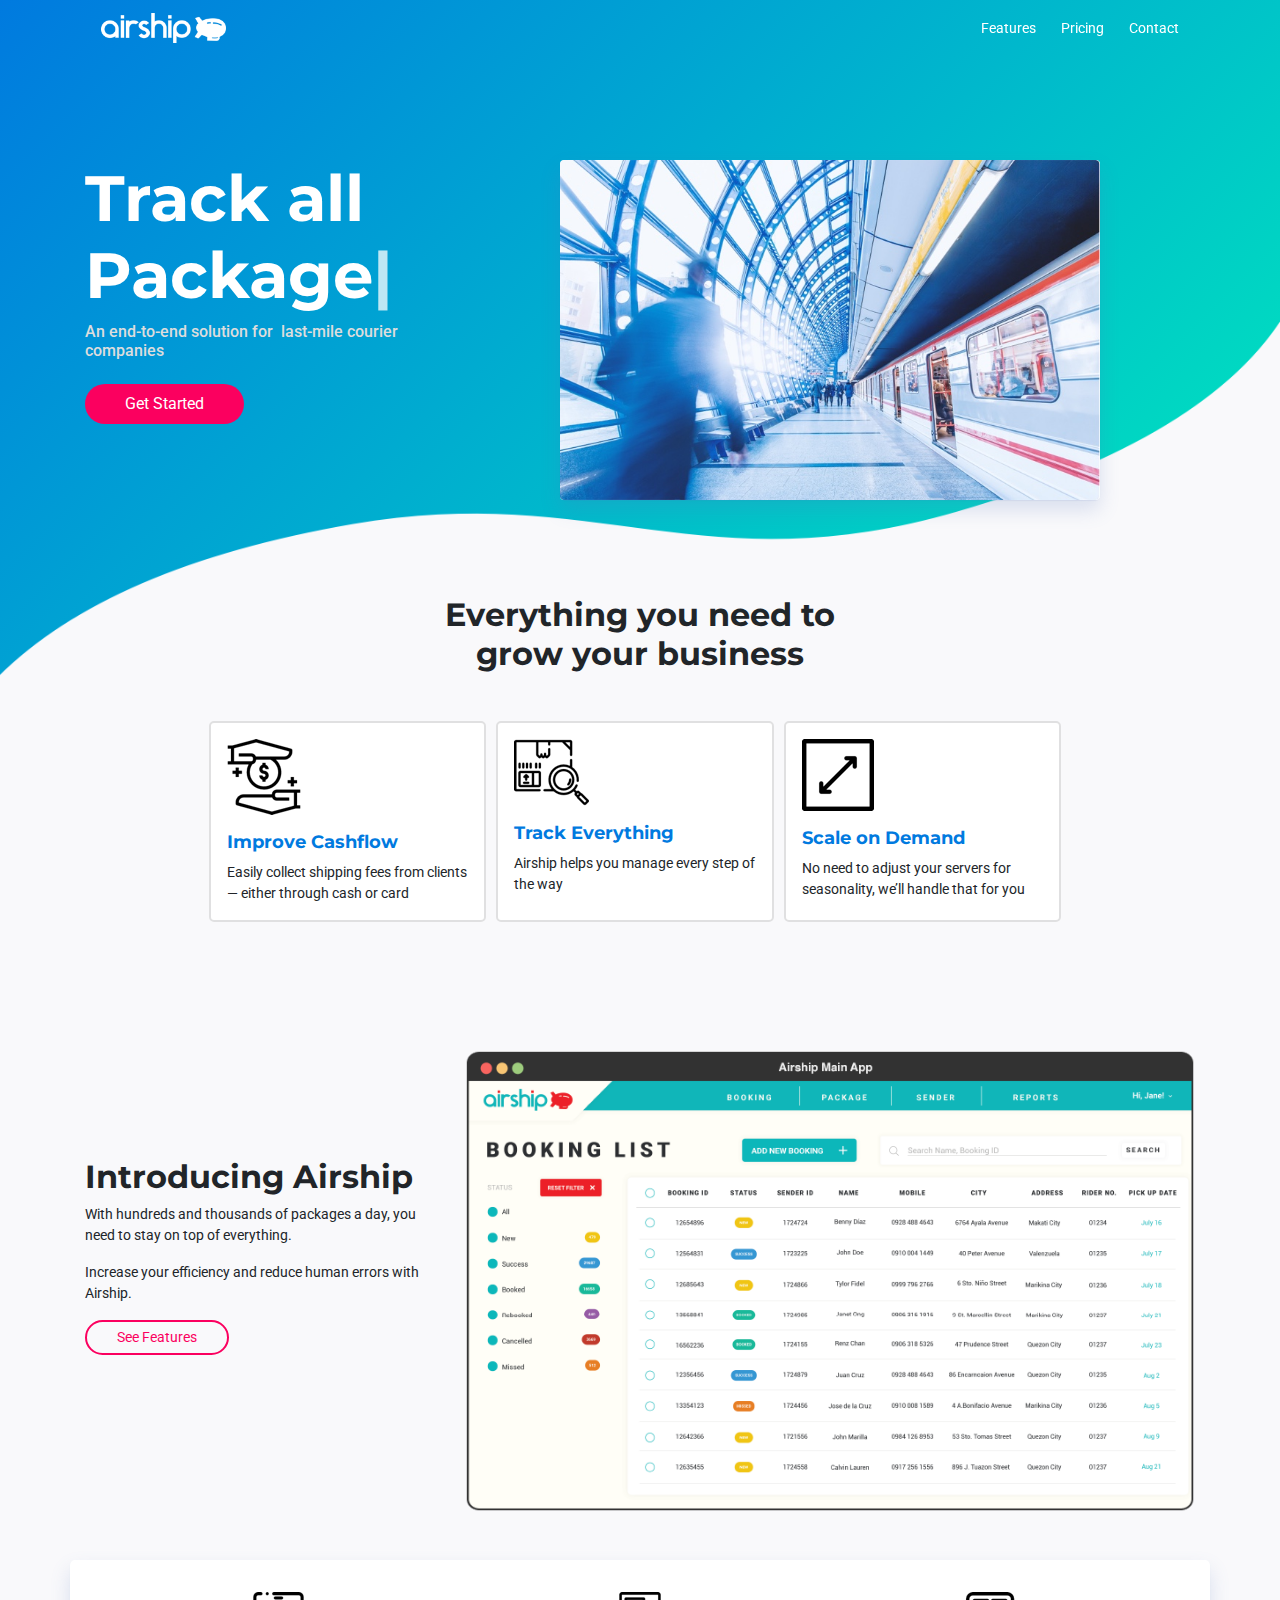
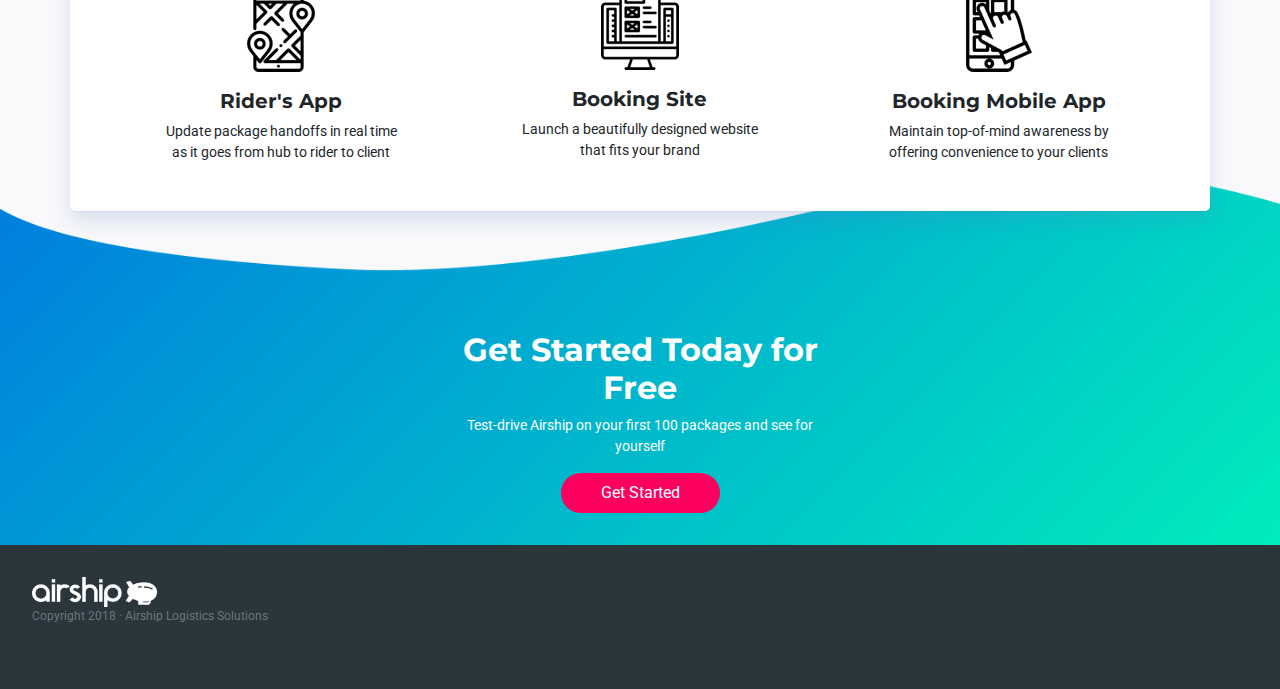
==== index.html @ 89cbfaf5 "Initial commit" ====
<!DOCTYPE html>
<!--[if lte IE 6]><html class="preIE7 preIE8 preIE9"><![endif]-->
<!--[if IE 7]><html class="preIE8 preIE9"><![endif]-->
<!--[if IE 8]><html class="preIE9"><![endif]-->
<!--[if gte IE 9]><!--><html><!--<![endif]-->
  <head>
    <meta charset="UTF-8">
  <meta http-equiv="X-UA-Compatible" content="IE=edge,chrome=1">
  <meta name="viewport" content="width=device-width,initial-scale=1">
    <title>Airship Logistics Solutions</title>
  <meta name="author" content="BotBros AI">
  <meta name="description" content="Airship provides an affordable end-to-end solution for  last-mile courier companies">
  <meta name="keywords" content="airship, last-mile courier software, logistics software, package management, parcels management, bookings management">
  <!-- Favicons -->
  <link rel="apple-touch-icon" sizes="57x57" href="favicon/apple-icon-57x57.png">
  <link rel="apple-touch-icon" sizes="60x60" href="favicon/apple-icon-60x60.png">
  <link rel="apple-touch-icon" sizes="72x72" href="favicon/apple-icon-72x72.png">
  <link rel="apple-touch-icon" sizes="76x76" href="favicon/apple-icon-76x76.png">
  <link rel="apple-touch-icon" sizes="114x114" href="favicon/apple-icon-114x114.png">
  <link rel="apple-touch-icon" sizes="120x120" href="favicon/apple-icon-120x120.png">
  <link rel="apple-touch-icon" sizes="144x144" href="favicon/apple-icon-144x144.png">
  <link rel="apple-touch-icon" sizes="152x152" href="favicon/apple-icon-152x152.png">
  <link rel="apple-touch-icon" sizes="180x180" href="favicon/apple-icon-180x180.png">
  <link rel="icon" type="image/png" sizes="192x192"  href="favicon/android-icon-192x192.png">
  <link rel="icon" type="image/png" sizes="32x32" href="favicon/favicon-32x32.png">
  <link rel="icon" type="image/png" sizes="96x96" href="favicon/favicon-96x96.png">
  <link rel="icon" type="image/png" sizes="16x16" href="favicon/favicon-16x16.png">
  <link rel="manifest" href="/manifest.json">
  <meta name="msapplication-TileColor" content="#ffffff">
  <meta name="msapplication-TileImage" content="/ms-icon-144x144.png">
  <meta name="theme-color" content="#ffffff">

  <link rel="stylesheet" href="https://maxcdn.bootstrapcdn.com/bootstrap/4.0.0/css/bootstrap.min.css" integrity="sha384-Gn5384xqQ1aoWXA+058RXPxPg6fy4IWvTNh0E263XmFcJlSAwiGgFAW/dAiS6JXm" crossorigin="anonymous">
  <link rel="stylesheet" href="style.css">
  </head>
  <body class="page-home">
    <header class="fixed-top" id="airshipNav">
      <div class="container">

      <nav class="navbar navbar-light navbar-expand-lg justify-content-between">
        <a class="navbar-brand" href="#">
          <img src="images/airship-logo-white.png" class="logo d-inline-block align-top" alt="Airship Logo">
        </a>

        <div class="navbar-links">
          <ul>
            <li><a href="https://www.getairship.co/features">Features</a></li>
            <li><a href="https://www.getairship.co/pricing">Pricing</a></li>
            <li><a href="/contact">Contact</a></li>
          </ul>
        </div>
      </nav>

      </div>

    </header>

    <section class="home-banner">
      <div class="container">
        <div class="row">
          <div class="col-12 col-md-4 text-container mb-3">
            <h1 class="text-white">Track all <span id="typed">Packages</span></h1>
            <h5 class="text-gray">An end-to-end solution for  last-mile courier companies</h5>
            <button class="btn btn-lg mt-3">Get Started</button>
          </div>
          <div class="col-md-1"></div>
          <div class="card-container col-12 col-md-6 mb-3">
              <div class="card-shadowed">
                <img src="images/home-banner.jpg" class="img-fluid rounded" alt="Home Banner">
              </div>
          </div>
        </div>
      </div>
      <img src="images/waves-home.png" class="waves-bottom img-fluid" />
    </section>

    <section class="home-features">
      <div class="d-flex justify-content-center text-center">
        <h2 class="col-xs-12 col-sm-8 col-md-4 mb-5">
        Everything you need to grow your business</h2>
      </div>
      <div class="container">
        <div class="d-flex features-list justify-content-center align-content-between flex-wrap">
          <div class="col-10 col-md-3 feature">
            <div class="home-icon-cash"></div>
            <h4>Improve Cashflow</h4>
            <p>Easily collect shipping fees from clients — either through cash or card</p>
          </div>
          <div class="col-10 col-md-3 feature">
            <div class="home-icon-track"></div>
            <h4>Track Everything</h4>
            <p>Airship helps you manage every step of the way</p>
          </div>
          <div class="col-10 col-md-3 feature">
            <div class="home-icon-scale"></div>
            <h4>Scale on Demand</h4>
            <p>No need to adjust your servers for seasonality, we’ll handle that for you</p>
          </div>
        </div>
      </div>
    </section>

    <section class="home-intro">
      <div class="container">
        <div class="row">
          <div class="col-12 col-md-4 d-flex align-items-center mb-5">
            <div class="text-container">
              <h2>Introducing Airship</h2>
              <p>With hundreds and thousands of packages a day, you need to stay on top of everything.</p>
              <p>Increase your efficiency and reduce human errors with Airship.</p>
              <div class="btn btn-lined">See Features</div>
            </div>
          </div>
          <div class="col-12 col-md-8">
            <img src="images/airship-main.png" alt="Airship Main" class="img-fluid">
          </div>
        </div>
      </div>

      <div class="container card-shadowed mt-5 app-list-container">
        <div class="row">
          <div class="d-flex justify-content-around app-list flex-wrap">
              <div class="app text-center col-xs-12 col-md-3">
                <div class="home-icon-riders"></div>
                <h3>Rider's App</h3>
                <p>Update package handoffs in real time as it goes from hub to rider to client</p>
              </div>
              <div class="app text-center col-xs-12 col-md-3">
                <div class="home-icon-website"></div>
                <h3>Booking Site</h3>
                <p>Launch a beautifully designed website that fits your brand</p>
              </div>
              <div class="app text-center col-xs-12 col-md-3">
                <div class="home-icon-booking"></div>
                <h3>Booking Mobile App</h3>
                <p>Maintain top-of-mind awareness by offering convenience to your clients</p>
              </div>
          </div>
        </div>
      </div>

    </section>
    
    <footer>
      <div class="cta d-flex justify-content-center align-items-center">
        <img src="images/waves-footer.png" class="waves-footer img-fluid" />
        <div class="text-container col-xs-12 col-sm-10 col-md-4 text-center">
          <h2>Get Started Today for Free</h2>
          <p>Test-drive Airship on your first 100 packages and see for yourself</p>
          <div class="btn btn-lg">Get Started</div>
        </div>
      </div>
      <div class="credits">
          <img src="images/airship-logo-white.png" height="30" alt="Airship Logo" />
          <p class="text-muted">Copyright 2018 · Airship Logistics Solutions</p>
      </div>
    </footer>

    <link href="https://fonts.googleapis.com/css?family=Montserrat:400,700|Roboto" rel="stylesheet">
    <script src="typewriter.js"></script>
    <script src="custom.js"></script>
    <script>(function(){window.initHome();})()</script>

  </body>
</html>
---- style.css ----
body {
	font-family: 'Roboto', sans-serif;
	background: #F9F9FB;
}

h1,h2,h3,h4, .price {
	font-family: 'Montserrat', sans-serif;
	font-weight: 700;
}

h1 { font-size: 36px; }
h2 { font-size: 32px; }
h3 { font-size: 20px; }
h4 { font-size: 18px; }
h5 { font-size: 16px; }
p { font-size: 14px; }

/* General */
.logo {
	height: 25px;
}

.navbar-links ul {
	display: -webkit-flex;
	display: -moz-flex;
	display: -ms-flex;
	display: -o-flex;
	display: flex;
    padding: 0;
    margin: 0;
}

.navbar-links li {
	list-style: none;
	padding: 0;
	margin: 0;
}

.navbar-links li a { color: #fff; font-size: 12px; }

.navbar-links li:not(:first-child) { margin-left: 25px; }

#airshipNav { transition: background 0.5s; }
#airshipNav.sticky { background: #2A363B; }

.btn {
	border-radius: 50px;
    color: #fff;
    background: #FB005F;
    border: none;
    font-size: 14px;
    padding: 5px 30px;
    -webkit-transition: all 0.5s;
    -o-transition: all 0.5s;
    transition: all 0.5s;
}

.btn:hover {
	background: #ff498e;
}

.btn-lg {
	padding: 8px 40px;
    font-size: 16px;
}

.btn-lined {
	border: 2px solid #FB005F;
	color: #FB005F;
	background: none;
}

.btn-lined:hover {
	color: #fff;
	border: 2px solid #FB005F;
	background: #FB005F;
}

.btn-lined-white {
	border: 2px solid #fff;
	color: #fff;
	background: none;
}

.btn-lined-white:hover {
	background: #fff;
	border: 2px solid #fff;
	color: #333;
}

.text-gray { color: #ddd; }
.text-pink { color: #FB005F; }

.card-shadowed {
	box-shadow: 0 1px 1px 0 rgba(90,122,190,0.1), 0 10px 20px 0 rgba(90,122,190,0.2);
	background: #fff;
	border-radius: 5px;
}

.waves-bottom {
	position: absolute;
	bottom: -2px;
}

/* ==================== */
/* ====== FOOTER ====== */
/* ==================== */

footer {
	margin-top: -200px;
}

footer .cta {
	padding: 12em 0 2em;
	background-image: linear-gradient(-225deg, #007adf 0%, #00ecbc 100%);
	position: relative;
	color: #fff;
}

.page-features footer .cta { padding-top: 8em; }
.page-pricing footer { margin-top: -150px; }

footer .waves-footer {
	position: absolute;
	top: -2px;
}

footer .credits {
	background: #2A363B;
	padding: 2em 2em 3em;
}

footer .credits p { font-size: 12px; }

/* ==================== */
/* ======= HOME ======= */
/* ==================== */

/* Home Icons */
.home-icon-website, .home-icon-track, .home-icon-cash, .home-icon-scale, .home-icon-riders, 
.home-icon-booking
{ display: inline-block; background: url('images/home-sprites.png') no-repeat; overflow: hidden; text-indent: -9999px; text-align: left; margin-bottom: 10px;}
 
.home-icon-website { background-position: -0px -0px; width: 78px; height: 78px; }
.home-icon-track { background-position: -0px -78px; width: 75px; height: 67px; }
.home-icon-cash { background-position: -0px -145px; width: 74px; height: 76px; }
.home-icon-scale { background-position: -0px -221px; width: 72px; height: 72px; }
.home-icon-riders { background-position: -0px -293px; width: 70px; height: 80px; }
.home-icon-booking { background-position: -0px -373px; width: 68px; height: 80px; }

/* Banner */

.home-banner {
	padding: 5em 0;
	background-image: linear-gradient(-225deg, #007adf 0%, #00ecbc 100%);
	position: relative;
}

.home-banner h1 {
	font-size: 64px;
}

.home-banner .card-container {
	z-index: 1;
}

/* Features */

.home-features .feature {
	border: 2px solid #E0E0E1;
	background: #fff;
	padding: 1em;
	border-radius: 5px;
	margin-bottom: 10px;
}

.home-features .feature h4 {
	color: #007ADF;
}

.home-features .feature p {
	margin-bottom: 0;
}

/* Introducing Airship */

.home-intro { padding: 3em 0; }

.app-list-container {
	z-index: 1;
    position: relative;
    width: 80%;
}

.app-list {
	padding: 2em;
}

/* ==================== */
/* ===== FEATURES ===== */
/* ==================== */

.features-banner {
	padding: 8em 0 0;
	background-image: linear-gradient(-225deg, #A445B2 0%, #FF0066 100%);
	position: relative;
}

.features-banner h5 { line-height: 1.5em; }
.airship-suite { z-index: 1; }

.stack { margin-top: 25px; }
.stack .features-list .feature p { color: #666; }
.stack .features-list .feature h4 {
	-webkit-transition: color 0.5s;
	-o-transition: color 0.5s;
	transition: color 0.5s;
}
.features-brand .branded h4.branded,
.features-brand .client h4.client,
.features-brand .branded-app h4.branded-app,
.stack .features-list .feature.active h4,
.stack .features-list .feature h4:hover { color: #007ADF; cursor: pointer; }

.features-brand .branded h4.branded:before,
.features-brand .client h4.client:before,
.features-brand .branded-app h4.branded-app:before,
.stack .features-list .feature.active h4:before { 
	content: "→ ";
    left: -10px;
    position: absolute;
}

.features-riders {
	padding: 3em;
    background: url(images/features-riders.png) no-repeat center center;
    margin-top: 2em;
    margin-bottom: 2em;
    color: #fff;
    position: relative;
}
.features-riders ul { list-style: none; }
.features-riders li {
	font-size: 14px;
    margin-top: 10px;
    color: #ddd;
}
.features-riders ul li:before {
	font-family: FontAwesome;
	content: "\f00c";
    position: absolute;
    left: 30px;
}

.overlay {
	background: rgba(20,20,20,0.8);
    height: 100%;
    width: 100%;
    position: absolute;
    top: 0;
    left: 0;
}

.features-screens > div { display: none; }

/* Branded Website 'branded' */
.branded .branded-website { display: block; }

@keyframes cards {
    from {opacity: 0; transform: translate(0, 10%);}
    to {opacity: 1; transform: translate(0, 0);}
}

.branded .branded-website { position: relative; height: 260px; z-index: 1; }
.branded .branded-website img {
	position: absolute;
	opacity: 0;
    animation-name: cards;
    animation-duration: 1s;
    animation-fill-mode: forwards;
}
.branded .branded-website .courier-2 { top: 17%; left: 10%; animation-delay: 1s; }
.branded .branded-website .courier-3 { top: 30%; left: 20%; animation-delay: 2s; }

/* Client Dashboard 'client' */
.client .client-dashboard { display: block; }

/* Branded Mobile App 'branded-app' */
.branded-app .branded-app { display: block; }


/* ==================== */
/* ===== FEATURES ===== */
/* ==================== */

/* Icons */
.p-plans-standard, .p-plans-enterprise, .p-plans-starter, .p-icon-support, .p-icon-website, 
.p-icon-riders, .p-icon-booking
{ display: inline-block; background: url('images/pricing-sprites.png') no-repeat; overflow: hidden; text-indent: -9999px; text-align: left; }
 
.p-plans-standard { background-position: -0px -0px; width: 141px; height: 139px; }
.p-plans-enterprise { background-position: -0px -139px; width: 101px; height: 90px; }
.p-plans-starter { background-position: -0px -229px; width: 101px; height: 57px; }
.p-icon-support { background-position: -0px -286px; width: 80px; height: 80px; }
.p-icon-website { background-position: -0px -366px; width: 80px; height: 80px; }
.p-icon-riders { background-position: -0px -446px; width: 70px; height: 80px; }
.p-icon-booking { background-position: -70px -446px; width: 68px; height: 80px; }

/* Pricing Table */
.pricing-banner {
	padding: 5em 0;
	background-image: linear-gradient(-225deg, #007adf 0%, #00ecbc 100%);
	position: relative;
}

.plan {
	padding: 2em;
    text-align: center;
    margin-bottom: 1em;
}

.plan.standard { z-index: 2; }
.plan.starter, .plan.enterprise { z-index: 1; }

.slider {
    -webkit-appearance: none;  /* Override default CSS styles */
    appearance: none;
    width: 100%; /* Full-width */
    outline: none; /* Remove outline */
    opacity: 0.7; /* Set transparency (for mouse-over effects on hover) */
    -webkit-transition: .2s; /* 0.2 seconds transition on hover */
    transition: opacity .2s;

    background: #cad5d8;
    -webkit-box-shadow: none;
    box-shadow: none;
    height: 7px;
    border-radius: 10px;
}

/* Mouse-over effects */
.slider:hover {
    opacity: 1; /* Fully shown on mouse-over */
}

.slider::-webkit-slider-thumb {
    -webkit-appearance: none; /* Override default look */
    appearance: none;
    width: 24px; /* Set a specific slider handle width */
    height: 24px; /* Slider handle height */
    background: #fff;
    border-radius: 50px;
    cursor: pointer; /* Cursor on hover */
    -webkit-box-shadow: 0 5px 10px #cad5d8;
    box-shadow: 0 5px 10px #cad5d8;
}

.slider::-moz-range-thumb {
    width: 24px; /* Set a specific slider handle width */
    height: 24px; /* Slider handle height */
    background: #fff;
    cursor: pointer; /* Cursor on hover */
}

/* Full Suite */
.price { font-size: 40px; }
.price .per { font-size: 16px; color: #666; }
.footnote {
	margin-bottom: -10px;
	font-size: 12px;
	color: #007ADF;
	font-family: "Roboto";
	font-weight: 700;
	letter-spacing: 1px;
	text-transform: uppercase;
}
.offer { margin-bottom: 2em; }

/* FAQs */
.pricing-faqs .faq-list h4 { color: #007ADF; }
.pricing-faqs .faq-list > div { margin-bottom: 1em; }

/* ========================= */
/* ===== MEDIA QUERIES ===== */
/* ========================= */


/*Extra small devices (portrait phones, less than 576px)*/
/*No media query since this is the default in Bootstrap*/

/*Small devices (landscape phones, 576px and up)*/
@media (min-width: 576px) {
	.features-banner { padding-bottom: 0; }
	.stack .features-list {margin-top: 3em;}
	.branded .branded-website { position: relative; height: 280px; }
}

/*Medium devices (tablets, 768px and up)*/
@media (min-width: 768px) {
	.logo { height: 30px; }
	.navbar-links li a { font-size: 14px; }
	.home-banner { padding: 10em 0; }
	.home-banner h1 { font-size: 36px; }
	.home-features { margin-top: -80px; }
	.home-features .feature { margin-bottom: 0; margin-right: 10px; }
	.home-intro { padding: 8em 0; }
	.app-list-container { width: 100%; }

	.features-banner { padding: 5em 0 0; }
	.features-riders { color: #2A363B; background-position-x: -300px; }
	.features-riders li { color: #333; }
	.overlay { display: none; }
	.branded .branded-website { position: relative; height: 400px; }

	.price { font-size: 36px; }
	.plan { padding: 1em; }
	.starter, .enterprise { height: 20em; }
	.starter h4, .enterprise h4 { margin-bottom: 10px; }
}

/*Large devices (desktops, 992px and up)*/
@media (min-width: 992px) {
	.home-banner h1 { font-size: 64px; }
	.stack .features-list {margin-top: 0;}
	.features-riders { color: #2A363B; background-position: left; }
	.features-riders .text-container { margin-right: 5em; }

	.plan { padding: 2em 1.5em; }
	.pricing-banner { max-height: 600px; }
	.pricing-suite { margin-top: 200px; }
}

/*Extra large devices (large desktops, 1200px and up)*/
@media (min-width: 1200px) { 
	.branded .branded-website { position: relative; height: 350px; }
	.page-features footer .cta { padding-top: 12em; }
}
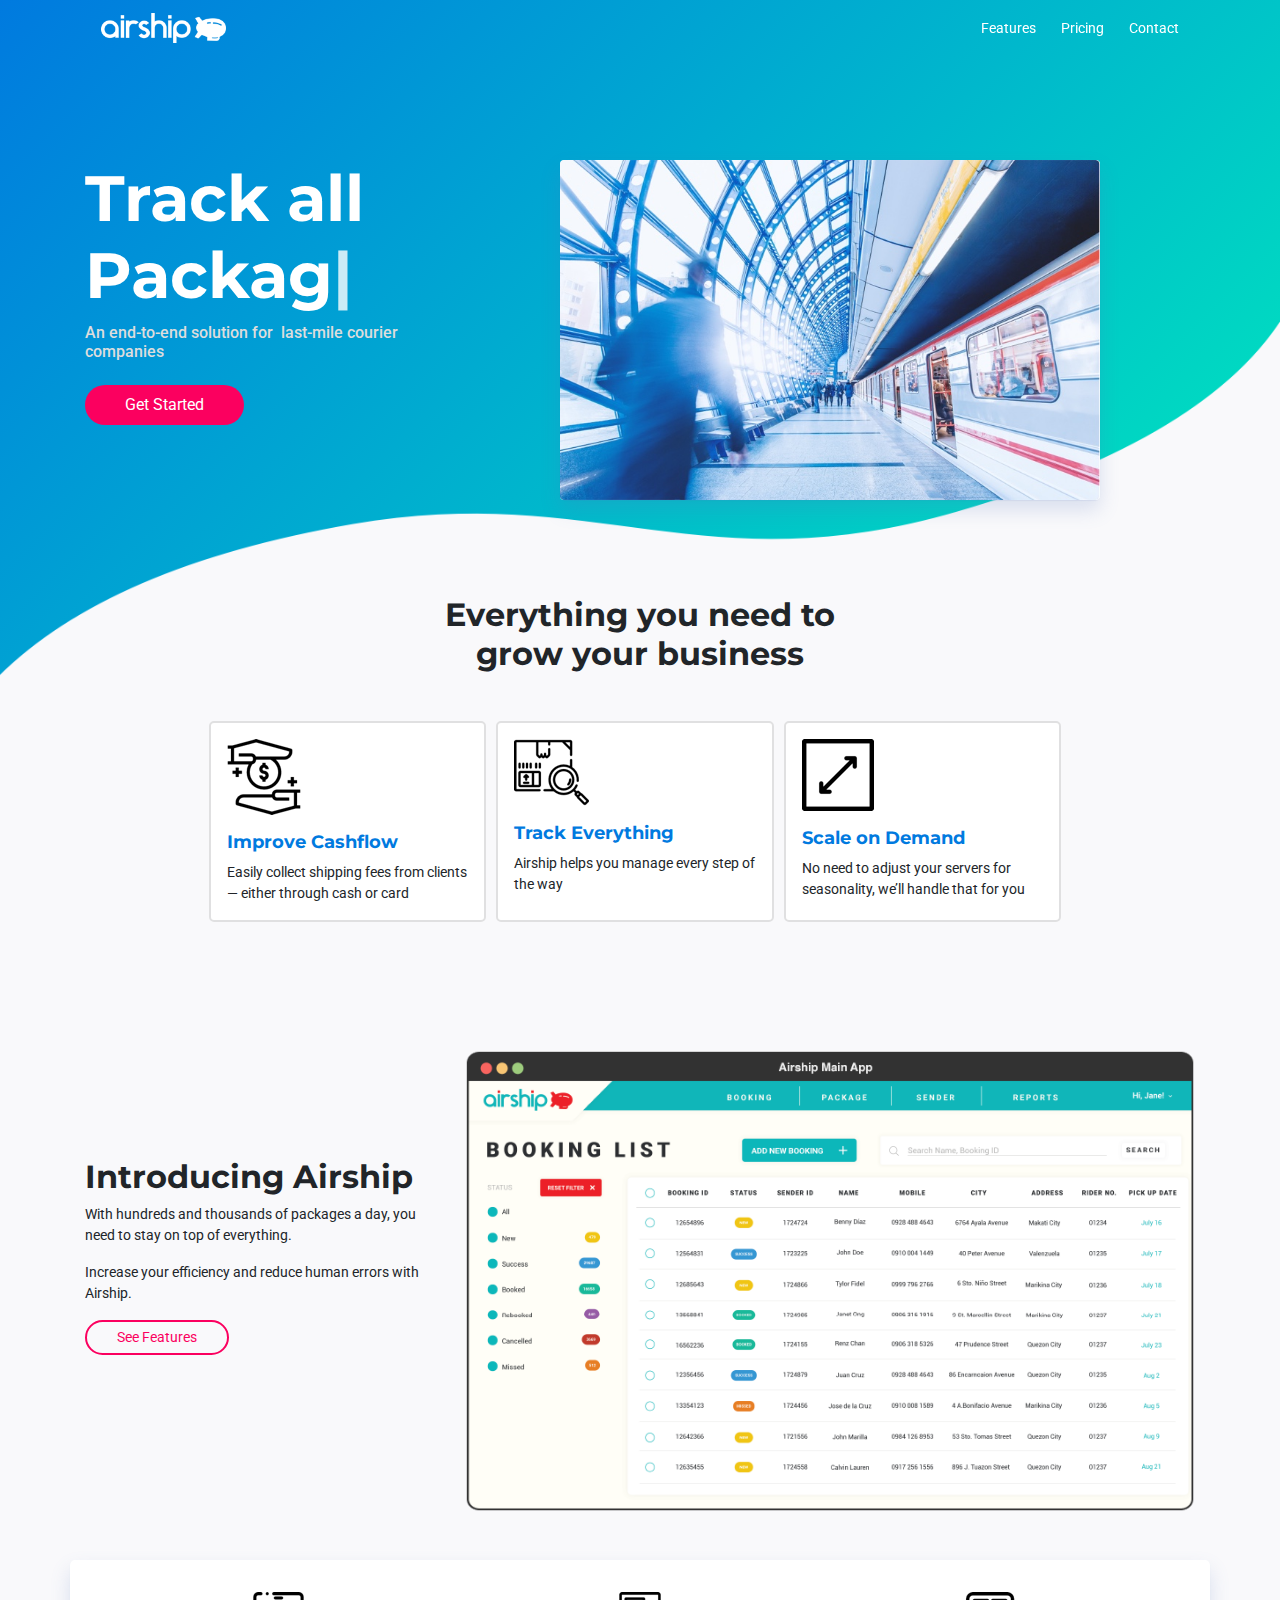
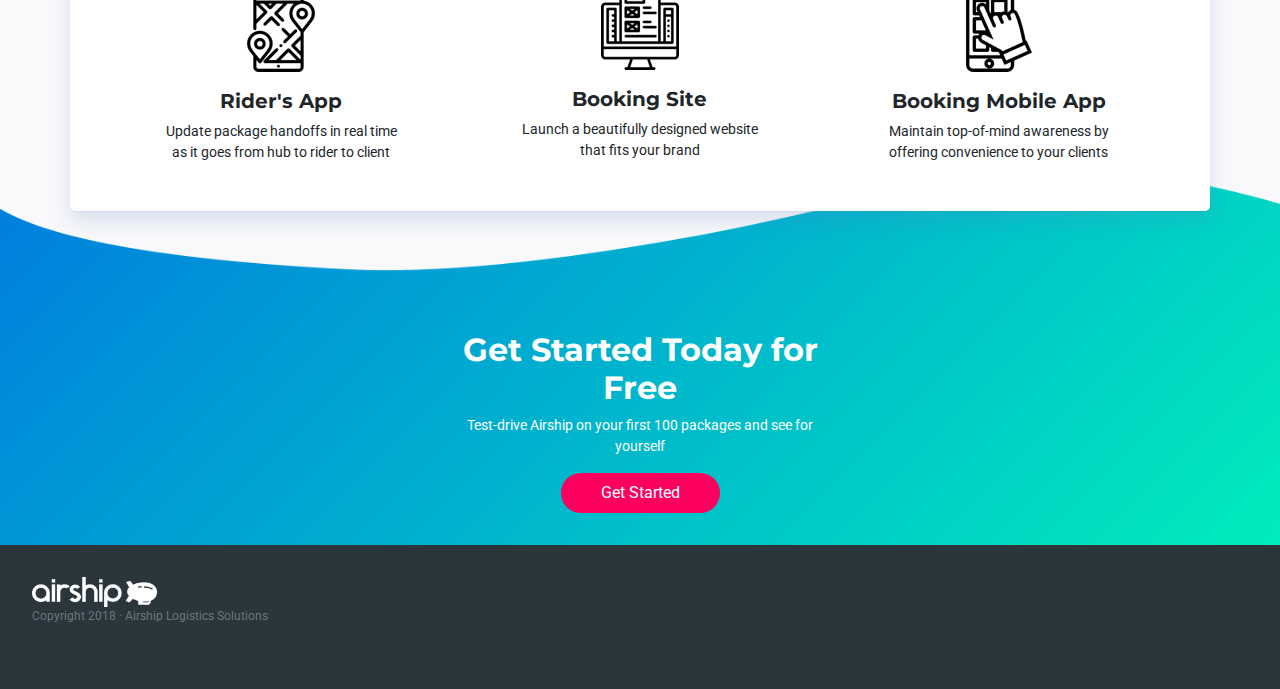
==== commit 3a62afbd: "initial commit" ====
--- a/index.html
+++ b/index.html
@@ -39,7 +39,7 @@
       <div class="container">
 
       <nav class="navbar navbar-light navbar-expand-lg justify-content-between">
-        <a class="navbar-brand" href="#">
+        <a class="navbar-brand" href="https://www.getairship.co">
           <img src="images/airship-logo-white.png" class="logo d-inline-block align-top" alt="Airship Logo">
         </a>
 
@@ -47,7 +47,8 @@
           <ul>
             <li><a href="https://www.getairship.co/features">Features</a></li>
             <li><a href="https://www.getairship.co/pricing">Pricing</a></li>
-            <li><a href="/contact">Contact</a></li>
+            <li><a class="typeform-share button" href="https://halfpipe07.typeform.com/to/XkTPI5" data-mode="popup" target="_blank">Contact</a>
+              </li>
           </ul>
         </div>
       </nav>
@@ -63,7 +64,7 @@
             <h1 class="text-white">Track all <span id="typed">Packages</span></h1>
             <h5 class="text-gray">An end-to-end solution for   last-mile courier companies</h5>
-            <button class="btn btn-lg mt-3">Get Started</button>
+            <a class="typeform-share button btn btn-lg mt-3" href="https://halfpipe07.typeform.com/to/XkTPI5" data-mode="popup" target="_blank">Get Started</a>
           </div>
           <div class="col-md-1"></div>
           <div class="card-container col-12 col-md-6 mb-3">
@@ -110,7 +111,8 @@
               <h2>Introducing Airship</h2>
               <p>With hundreds and thousands of packages a day, you need to stay on top of everything.</p>
               <p>Increase your efficiency and reduce human errors with Airship.</p>
-              <div class="btn btn-lined">See Features</div>
+              <a href="https://www.getairship.co/features" class="btn btn-lined">See Features</a>
+
             </div>
           </div>
           <div class="col-12 col-md-8">
@@ -149,7 +151,7 @@
         <div class="text-container col-xs-12 col-sm-10 col-md-4 text-center">
           <h2>Get Started Today for Free</h2>
           <p>Test-drive Airship on your first 100 packages and see for yourself</p>
-          <div class="btn btn-lg">Get Started</div>
+          <a class="typeform-share button btn btn-lg" href="https://halfpipe07.typeform.com/to/XkTPI5" data-mode="popup" target="_blank">Get Started</a>
         </div>
       </div>
       <div class="credits">
@@ -159,6 +161,7 @@
     </footer>
 
     <link href="https://fonts.googleapis.com/css?family=Montserrat:400,700|Roboto" rel="stylesheet">
+    <script> (function() { var qs,js,q,s,d=document, gi=d.getElementById, ce=d.createElement, gt=d.getElementsByTagName, id="typef_orm_share", b="https://embed.typeform.com/"; if(!gi.call(d,id)){ js=ce.call(d,"script"); js.id=id; js.src=b+"embed.js"; q=gt.call(d,"script")[0]; q.parentNode.insertBefore(js,q) } })() </script>
     <script src="typewriter.js"></script>
     <script src="custom.js"></script>
     <script>(function(){window.initHome();})()</script>
--- a/style.css
+++ b/style.css
@@ -56,6 +56,7 @@
 }
 
 .btn:hover {
+	color: #fff;
 	background: #ff498e;
 }
 
@@ -158,8 +159,10 @@
 
 .home-banner h1 {
 	font-size: 64px;
-}
-
+	min-height: 155px;
+}
+
+.home-banner .text-container,
 .home-banner .card-container {
 	z-index: 1;
 }
